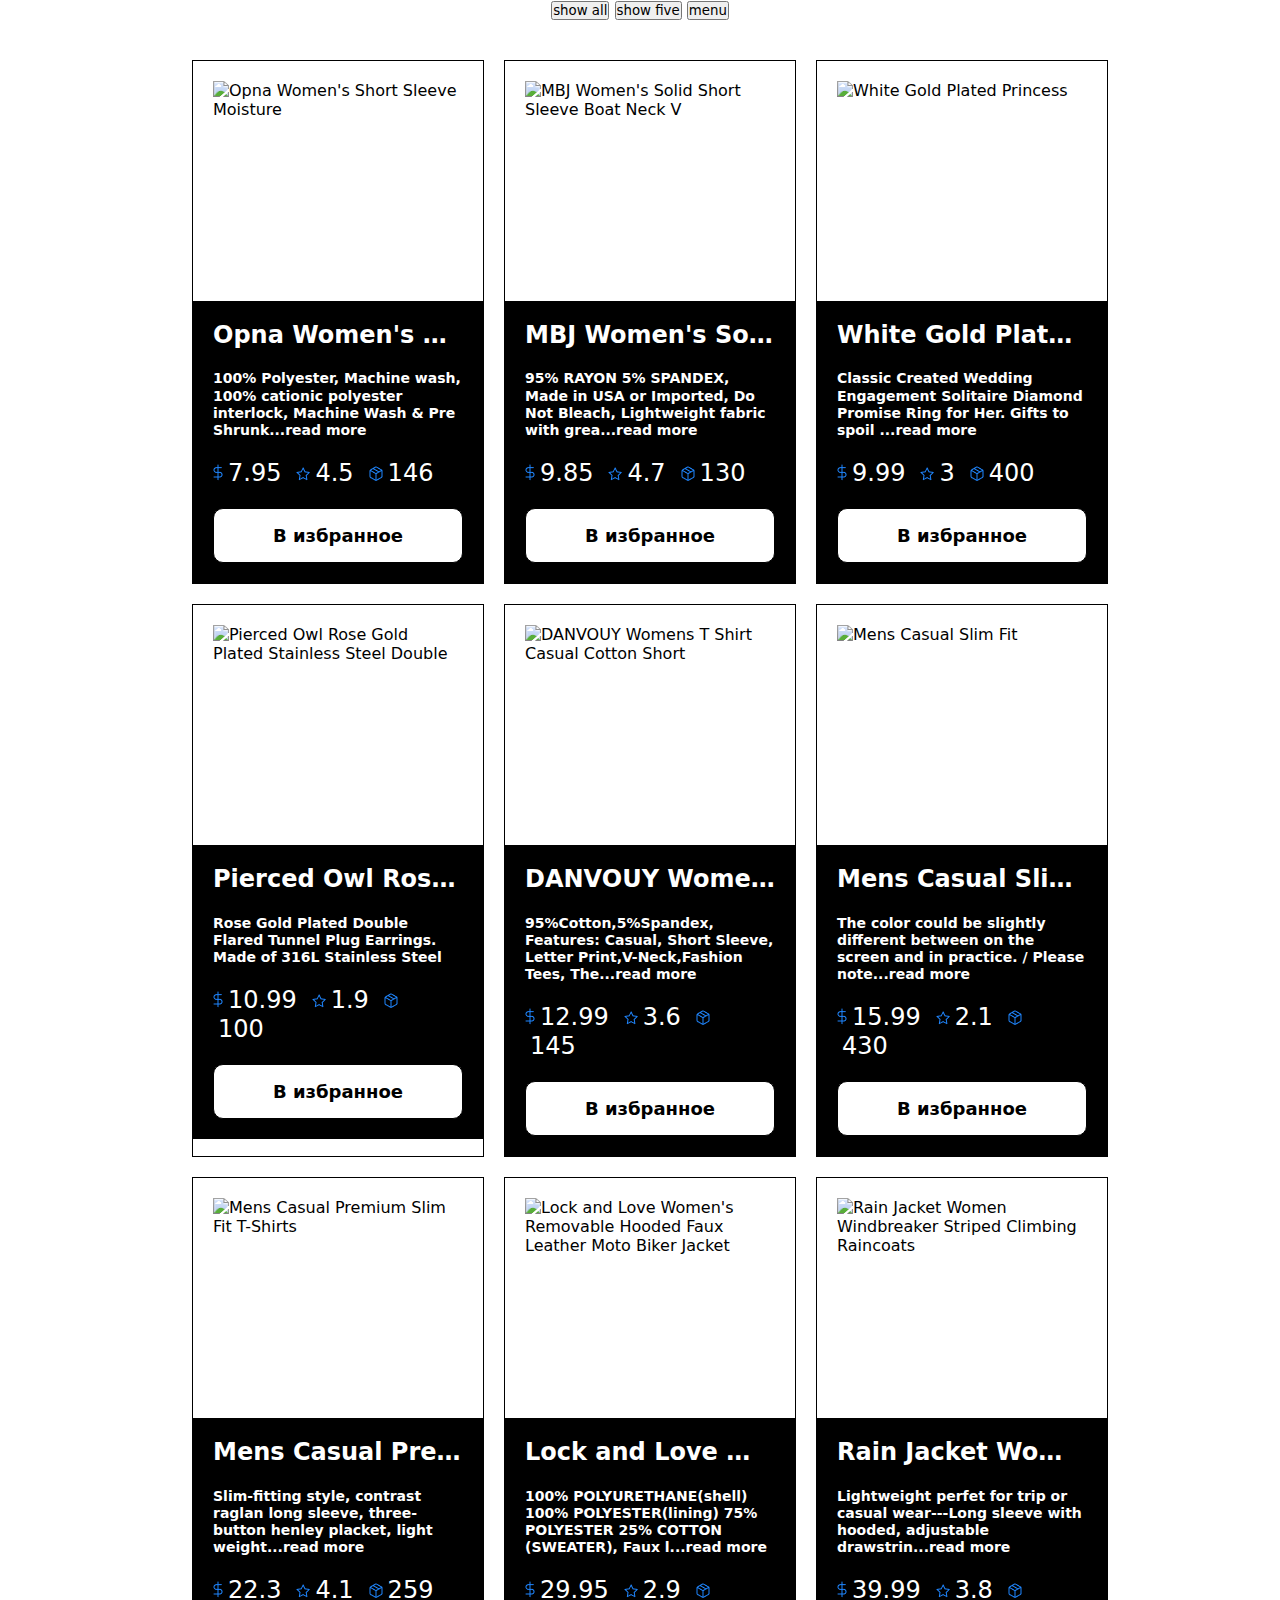
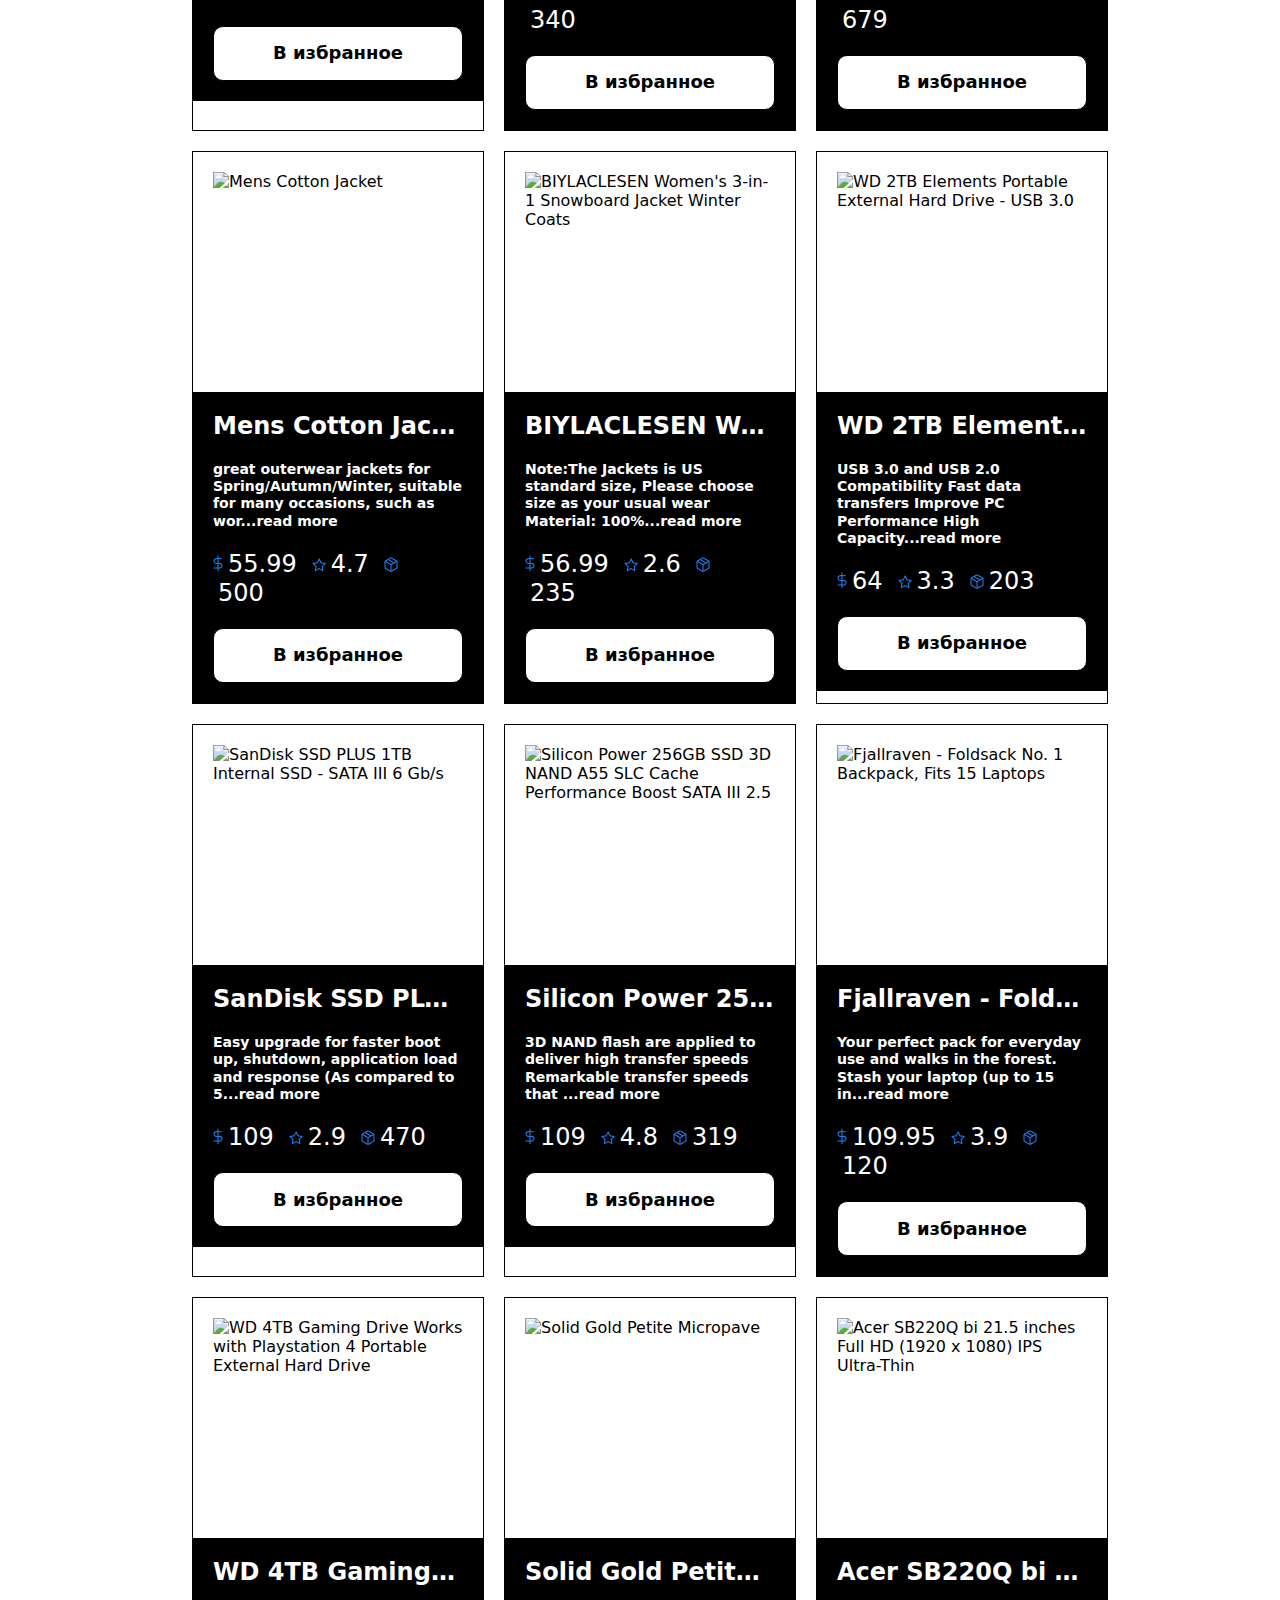
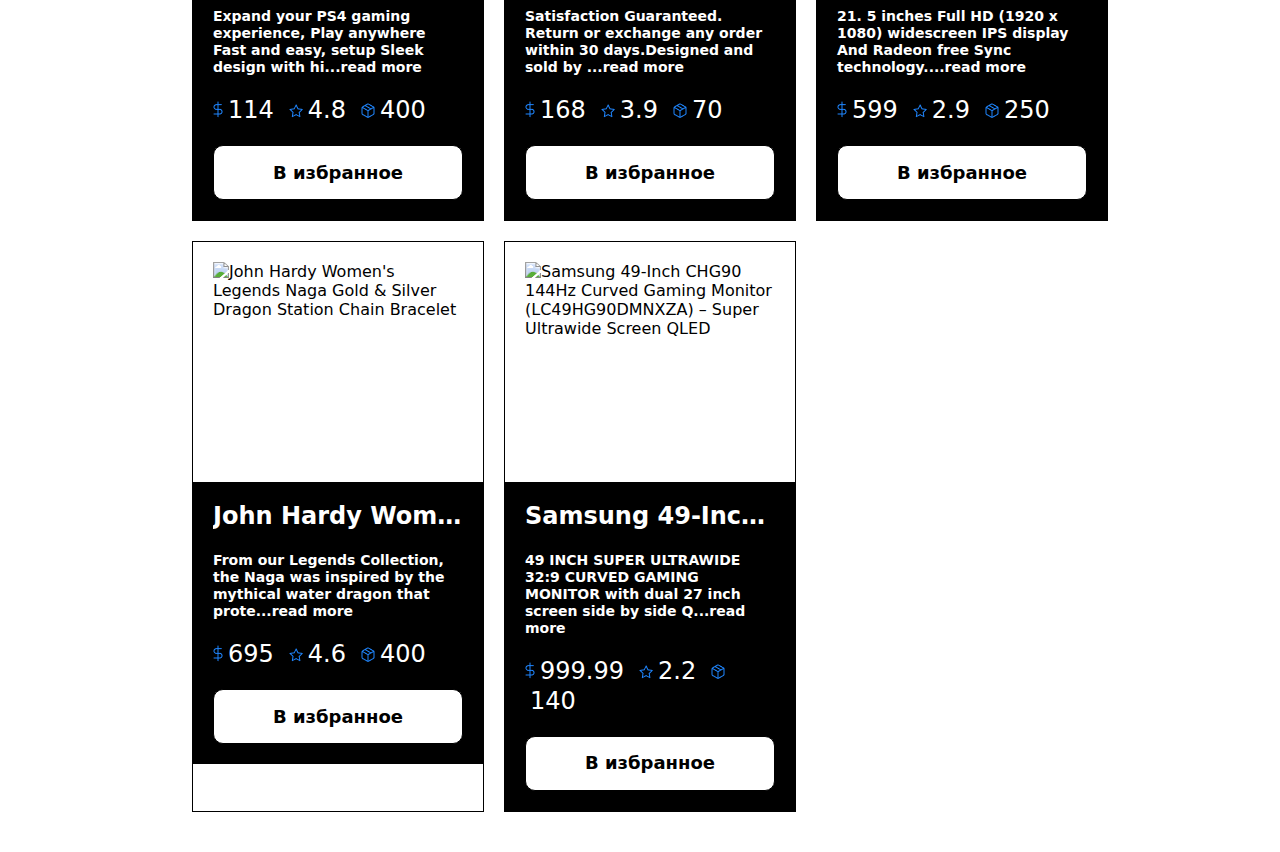
==== index.html @ 88b17808 "first commit" ====
<!DOCTYPE html>
<html lang="en">

<head>
    <meta charset="UTF-8">
    <meta name="viewport" content="width=device-width, initial-scale=1.0">
    <link rel="stylesheet" href="./style.css">
    <style>
        .container {
            width: 70%;
            margin: 40px auto;
            display: grid;
            grid-template-columns: repeat(3,1fr);
            gap: 20px;
        }
    </style>
    <title>Document</title>
</head>

<body>
    
    <center>
        <button class="all">show all</button>
        <button class="five">show five</button>
        <button class="menu">menu</button>
    </center>

    <center>
        <div class="modal">
            <div class="modal__dialog">
                <div class="modal__content">
                    
                        <div data-close class="modal__close">&times;</div>
                        <table>
                            <tr>
                                <th>Item</th>
                                <th>Quantity</th>
                                <th>Price</th>
                                <th>Action</th>
                            </tr>
                            <tr>
                                <td>Cozy Blanket</td>
                                <td>
                                    <div class="header">
                                        <button class="decrease">-</button>
                                        <input type="text" id="quantity" value="1">
                                        <button class="increase">+</button>
                                    </div>
                                </td>
                                <td>$29.99</td>
                                <td>
                                    <button class="remove" onclick="removeItem()">Remove</button>
                                </td>
                            </tr>
                        </table>
                    
                </div>
            </div>
        </div>
    </center>

    <div class="container">

    </div>



    <script src="./components/db.js"></script>
    <script src="./components/Item.js"></script>
    <script src="./index.js"></script>
</body>

</html>
---- style.css ----
* {
	padding: 0px;
	margin: 0px;
	box-sizing: border-box;
	font-family: system-ui, -apple-system, BlinkMacSystemFont, "Segoe UI",
		Roboto, Oxygen, Ubuntu, Cantarell, "Open Sans", "Helvetica Neue",
		sans-serif;
}

.mens_clothes {
	width: 100%;
	border: 1px solid black;

	.bag {
		display: flex;
		justify-content: center;
		padding: 20px;
		img {
			object-fit: contain;
			width: 100%;
			height: 200px;
		}
	}

	.clothing {
		display: flex;
		flex-direction: column;
		gap: 20px;
		background-color: #000000;
		padding: 20px;

		.men_clothing {
			font-size: 24px;
			font-weight: 600;
			line-height: 29.4px;
			color: #ffffff;

			/* .truncate { */
				width: 250px;
				white-space: nowrap;
				overflow: hidden;
				text-overflow: ellipsis;
			/* } */
		}

		.perfect {
			font-size: 14px;
			font-weight: 600;
			line-height: 17.15px;
			color: #ffffff;
		}

		.prices {
			display: flex;
			align-items: center;
			gap: 40px;
			.price span {
				margin-right: 15px;
				margin-left: 5px;
			}

			font-size: 24px;
			font-weight: 500;
			line-height: 29.11px;
			color: #ffffff;
		}

		button {
			border: 1px solid #000000;
			border-radius: 10px;
			background-color: white;
			width: 100%;
			height: 55px;
			cursor: pointer;

			font-size: 18px;
			font-weight: 600;
			line-height: 22.05px;
			text-align: center;

			&:hover {
				color: white;
				background: #1F86FF;
			}

		}
	}
}


.modal {
	position: fixed;
	top: 0;
	left: 0;
	z-index: 1050;
	display: none;
	width: 100%;
	height: 100%;
	overflow: hidden;
	background-color: rgba(0, 0, 0, 0.5);
}
.modal__dialog {
	max-width: 1160px;
	margin: 40px auto;
}
.modal__content {
	position: relative;
	width: 100%;
	padding: 40px;
	background-color: #fff;
	border: 1px solid rgba(0, 0, 0, 0.2);
	border-radius: 4px;
	max-height: 80vh;
	overflow-y: auto;
}
.modal__close {
	position: absolute;
	top: 8px;
	right: 14px;
	font-size: 30px;
	color: #000;
	opacity: 0.5;
	font-weight: 700;
	border: none;
	background-color: transparent;
	cursor: pointer;
}
.modal__title {
	text-align: center;
	font-size: 22px;
	text-transform: uppercase;
}
.modal__input {
	display: block;
	margin: 20px auto 20px auto;
	width: 280px;
	height: 50px;
	background: #fff;
	box-shadow: 0 4px 15px rgba(0, 0, 0, 0.2);
	border: none;
	font-size: 18px;
	text-align: center;
	padding: 0 20px;
	outline: 0;
}
.modal .btn {
	display: block;
	width: 280px;
	margin: 0 auto;
}
.show {
	display: block;
}
.hide {
	display: none;
}
.fade {
	animation-name: fade;
	animation-duration: 1s;
}
@keyframes fade {
	from {
		opacity: 0.1;
	}
	to {
		opacity: 1;
	}
}


table {
	width: 100%;
}
th, td {
	padding: 10px;
	border-bottom: 1px solid #ddd;
}
th {
	background-color: white;
	text-align: left;
}
.header {
	display: flex;
	align-items: center;
	
}
.header button {
	background-color: #f2f2f2;
	border: none;
	cursor: pointer;
	padding: 5px 10px;
}
.header input {
	width: 40px;
	text-align: center;
}
.remove-button {
	background-color: #f2f2f2;
	border: none;
	cursor: pointer;
	padding: 5px 10px;
}
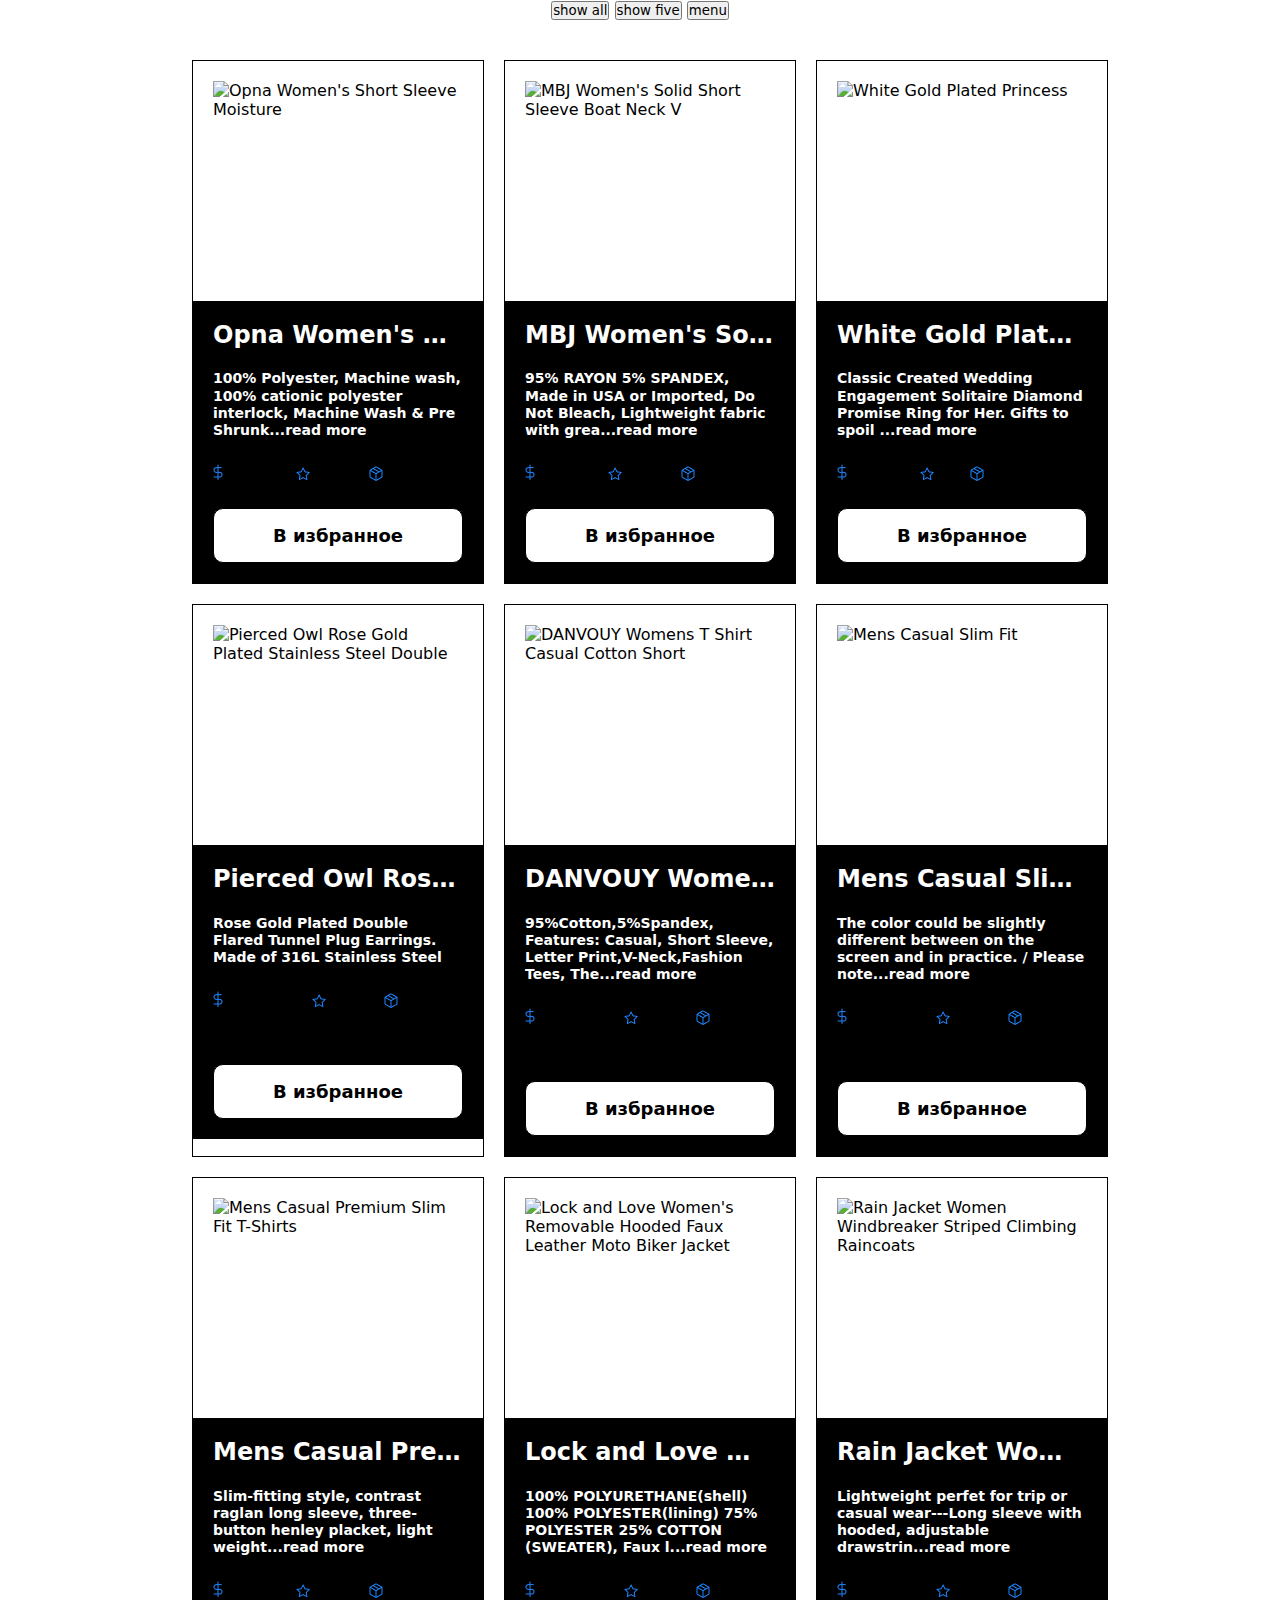
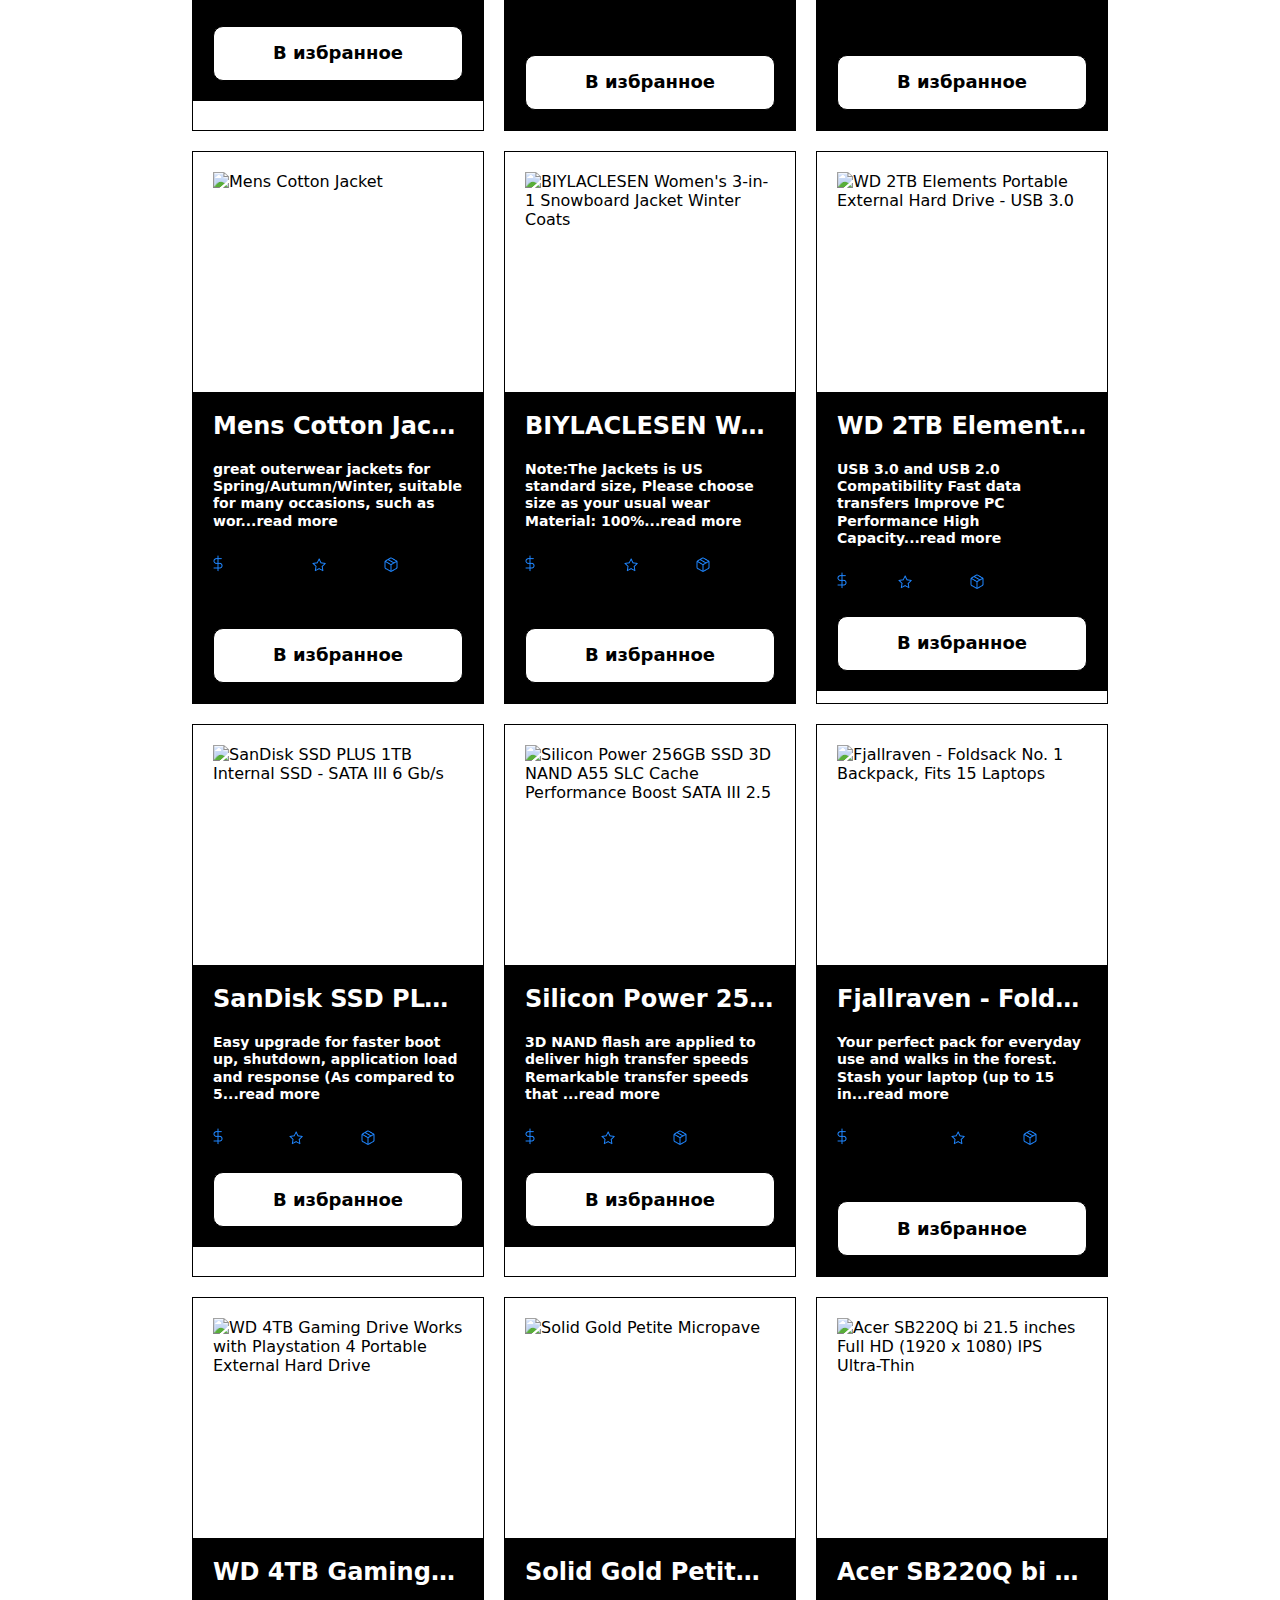
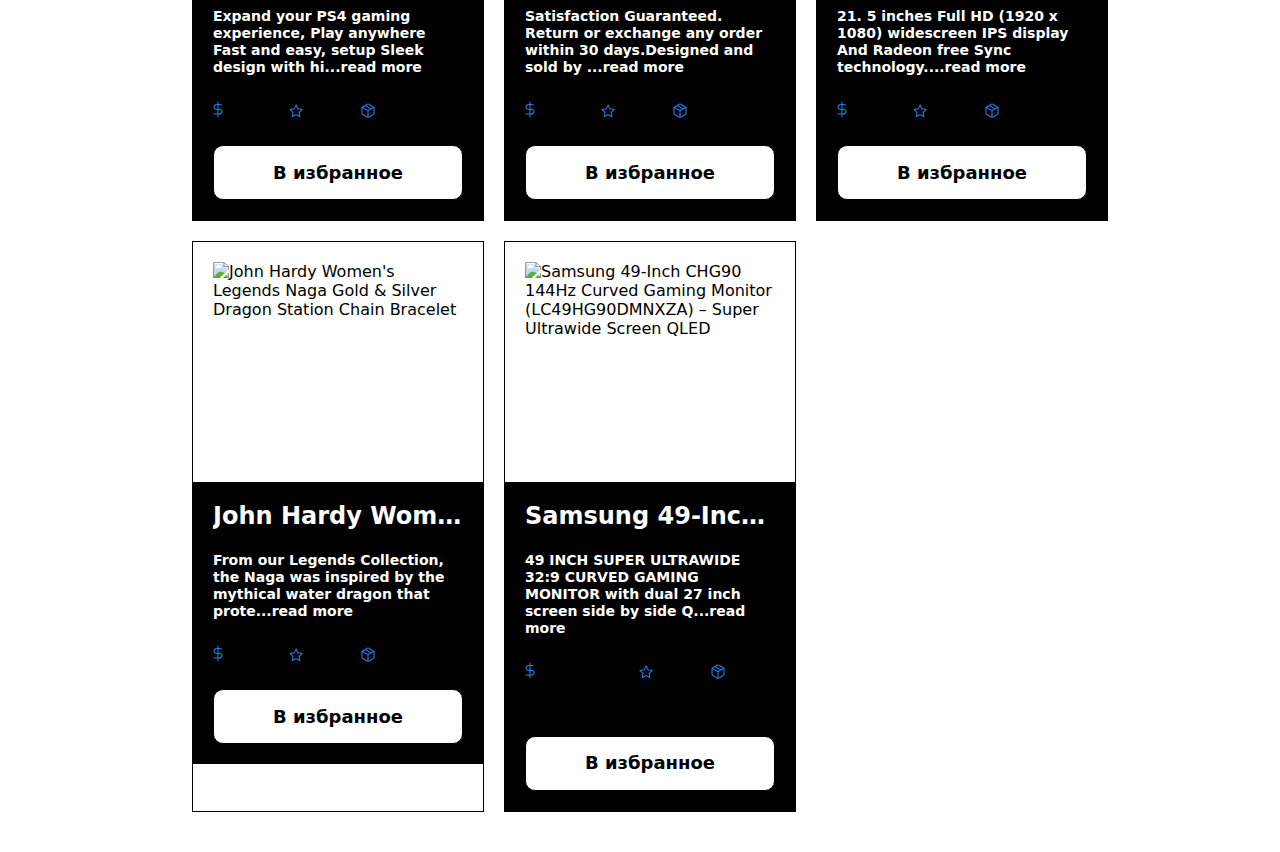
==== commit 42d24827: "first commit" ====
--- a/index.html
+++ b/index.html
@@ -22,42 +22,39 @@
     <center>
         <button class="all">show all</button>
         <button class="five">show five</button>
-        <button class="menu">menu</button>
+        <button id="menu">menu</button>
     </center>
 
-    <center>
-        <div class="modal">
-            <div class="modal__dialog">
-                <div class="modal__content">
-                    
-                        <div data-close class="modal__close">&times;</div>
-                        <table>
-                            <tr>
-                                <th>Item</th>
-                                <th>Quantity</th>
-                                <th>Price</th>
-                                <th>Action</th>
-                            </tr>
-                            <tr>
-                                <td>Cozy Blanket</td>
-                                <td>
-                                    <div class="header">
-                                        <button class="decrease">-</button>
-                                        <input type="text" id="quantity" value="1">
-                                        <button class="increase">+</button>
-                                    </div>
-                                </td>
-                                <td>$29.99</td>
-                                <td>
-                                    <button class="remove" onclick="removeItem()">Remove</button>
-                                </td>
-                            </tr>
-                        </table>
-                    
-                </div>
+    <aside>
+        <div class="info">
+            <span>Cart</span>
+            <button id="close" class="close">close</button>
+        </div>
+        <div class="list">
+            <div class="scrollable-list">
+                <!-- <div class="item">
+                    <h1 class="head">Cozy socks</h1>
+                    <div class="menu_item">
+                       <div class="menu_left">
+                        <div class="img"></div>
+                        <div class="btns">
+                            <button class="decrease">-</button>
+                            <input class="btns_inp" type="text" value="1">
+                            <button class="increase">+</button>
+                        </div>
+                       </div>
+
+                       <div class="menu_right">
+                        <span>$29.99</span>
+                        <button class = "remove_btn">Remove</button>
+                       </div>
+
+                    </div>
+                </div> -->
             </div>
         </div>
-    </center>
+        <div class="show_total"></div>
+    </aside>
 
     <div class="container">
 
@@ -65,9 +62,10 @@
 
 
 
+    <script src="./cart.js"></script>
     <script src="./components/db.js"></script>
     <script src="./components/Item.js"></script>
     <script src="./index.js"></script>
 </body>
 
-</html>+</html>
--- a/style.css
+++ b/style.css
@@ -3,200 +3,214 @@
 	margin: 0px;
 	box-sizing: border-box;
 	font-family: system-ui, -apple-system, BlinkMacSystemFont, "Segoe UI",
-		Roboto, Oxygen, Ubuntu, Cantarell, "Open Sans", "Helvetica Neue",
-		sans-serif;
-}
-
-.mens_clothes {
+	  Roboto, Oxygen, Ubuntu, Cantarell, "Open Sans", "Helvetica Neue",
+	  sans-serif;
+  }
+  
+  .mens_clothes {
 	width: 100%;
 	border: 1px solid black;
-
+  
 	.bag {
+	  display: flex;
+	  justify-content: center;
+	  padding: 20px;
+	  img {
+		object-fit: contain;
+		width: 100%;
+		height: 200px;
+	  }
+	}
+  
+	.clothing {
+	  display: flex;
+	  flex-direction: column;
+	  gap: 20px;
+	  background-color: #000000;
+	  padding: 20px;
+  
+	  .men_clothing {
+		font-size: 24px;
+		font-weight: 600;
+		line-height: 29.4px;
+		color: #ffffff;
+  
+		/* .truncate { */
+		  width: 250px;
+		  white-space: nowrap;
+		  overflow: hidden;
+		  text-overflow: ellipsis;
+		/* } */
+	  }
+  
+	  .perfect {
+		font-size: 14px;
+		font-weight: 600;
+		line-height: 17.15px;
+		color: #ffffff;
+	  }
+  
+	  .prices {
 		display: flex;
-		justify-content: center;
-		padding: 20px;
-		img {
-			object-fit: contain;
-			width: 100%;
-			height: 200px;
+		align-items: center;
+		gap: 40px;
+		.price span {
+		  margin-right: 15px;
+		  margin-left: 5px;
 		}
-	}
-
-	.clothing {
+  
+		font-size: 24px;
+		font-weight: 500;
+		line-height: 29.11px;
+		color: whi
+	  }
+  
+	  button {
+		border: 1px solid #000000;
+		border-radius: 10px;
+		background-color: white;
+		width: 100%;
+		height: 55px;
+		cursor: pointer;
+  
+		font-size: 18px;
+		font-weight: 600;
+		line-height: 22.05px;
+		text-align: center;
+  
+		&:hover {
+		  color: white;
+		  background: #1F86FF;
+		}
+  
+	  }
+	}
+  }
+  
+  
+  
+  aside {
+	position: fixed;
+	top: 0px;
+	right: -100%;
+	bottom: 0px;
+	background-color: grey;
+	padding: 20px;
+	display: flex;
+	flex-direction: column;
+	gap: 10px;
+	width: 40%;
+  
+	.info {
+	  width: 100%;
+	  display: flex;
+	  align-items: center;
+	  justify-content: space-between;
+	}
+  
+	.list {
+	  width: 100%;
+	  height: 70%;
+	  position: relative;
+	  
+  
+	  &::after {
+		content:  "";
+		display: block;
+		width: 100%;
+		height: 140px;
+		background: linear-gradient(transparent, grey);
+		position: absolute;
+		bottom: 0px;
+	  }
+	  .scrollable-list {
 		display: flex;
 		flex-direction: column;
-		gap: 20px;
-		background-color: #000000;
-		padding: 20px;
-
-		.men_clothing {
-			font-size: 24px;
-			font-weight: 600;
-			line-height: 29.4px;
-			color: #ffffff;
-
-			/* .truncate { */
-				width: 250px;
-				white-space: nowrap;
-				overflow: hidden;
-				text-overflow: ellipsis;
-			/* } */
+		gap: 12px;
+		/* overflow-y: scroll; */
+		max-height: 100%;
+  
+		.item {
+		  padding: 0 20px;
+		  width: 100%;
+		  min-height: 100px;
+		  background: white;
+		  border: #000000 solid 2px;
+		  border-radius: 10px;
 		}
-
-		.perfect {
-			font-size: 14px;
-			font-weight: 600;
-			line-height: 17.15px;
-			color: #ffffff;
-		}
-
-		.prices {
-			display: flex;
-			align-items: center;
-			gap: 40px;
-			.price span {
-				margin-right: 15px;
-				margin-left: 5px;
-			}
-
-			font-size: 24px;
-			font-weight: 500;
-			line-height: 29.11px;
-			color: #ffffff;
-		}
-
-		button {
-			border: 1px solid #000000;
-			border-radius: 10px;
-			background-color: white;
-			width: 100%;
-			height: 55px;
-			cursor: pointer;
-
-			font-size: 18px;
-			font-weight: 600;
-			line-height: 22.05px;
-			text-align: center;
-
-			&:hover {
-				color: white;
-				background: #1F86FF;
-			}
-
-		}
-	}
-}
-
-
-.modal {
-	position: fixed;
-	top: 0;
-	left: 0;
-	z-index: 1050;
-	display: none;
-	width: 100%;
-	height: 100%;
-	overflow: hidden;
-	background-color: rgba(0, 0, 0, 0.5);
-}
-.modal__dialog {
-	max-width: 1160px;
-	margin: 40px auto;
-}
-.modal__content {
-	position: relative;
-	width: 100%;
-	padding: 40px;
-	background-color: #fff;
-	border: 1px solid rgba(0, 0, 0, 0.2);
-	border-radius: 4px;
-	max-height: 80vh;
-	overflow-y: auto;
-}
-.modal__close {
-	position: absolute;
-	top: 8px;
-	right: 14px;
-	font-size: 30px;
-	color: #000;
-	opacity: 0.5;
-	font-weight: 700;
-	border: none;
-	background-color: transparent;
+	  }
+  
+	}
+  
+	.show_total {
+	  width: 100%;
+	  height: 30%;
+	  background-color: white;
+	  display: flex;
+	  flex-direction: column;
+	  justify-content: space-around;
+	  border-radius: 14px;
+	  padding: 20px;
+  
+  
+	}
+  }
+  
+  
+  .head {
+	justify-content: center;
+	display: flex;
+	align-items: center;
+  }
+  .menu_item {
+	display: flex;
+	justify-content: space-between;
+  }
+  
+  .menu_left {
+	display: flex;
+	gap: 50px;
+	align-items: center;
+  }
+  .menu_right {
+	display: grid;
+  
+  }
+  
+  .img {
+	background-image: url("https://avatars.mds.yandex.net/i?id=2c1ade9ecf7c95af43dfcab8b91ef1c0-5480282-images-thumbs&n=13") ;
+	background-repeat: no-repeat;
+	background-size: cover  ;
+	width: 50px;
+	height: 50px;
+  }
+  .remove_btn, .close {
+	border-radius: 10px;
+	padding: 5px;
+	background-color: #f2f2f2;
 	cursor: pointer;
-}
-.modal__title {
-	text-align: center;
-	font-size: 22px;
-	text-transform: uppercase;
-}
-.modal__input {
-	display: block;
-	margin: 20px auto 20px auto;
-	width: 280px;
-	height: 50px;
-	background: #fff;
-	box-shadow: 0 4px 15px rgba(0, 0, 0, 0.2);
-	border: none;
-	font-size: 18px;
-	text-align: center;
-	padding: 0 20px;
-	outline: 0;
-}
-.modal .btn {
-	display: block;
-	width: 280px;
-	margin: 0 auto;
-}
-.show {
-	display: block;
-}
-.hide {
-	display: none;
-}
-.fade {
-	animation-name: fade;
-	animation-duration: 1s;
-}
-@keyframes fade {
-	from {
-		opacity: 0.1;
-	}
-	to {
-		opacity: 1;
-	}
-}
-
-
-table {
-	width: 100%;
-}
-th, td {
-	padding: 10px;
-	border-bottom: 1px solid #ddd;
-}
-th {
-	background-color: white;
-	text-align: left;
-}
-.header {
-	display: flex;
-	align-items: center;
-	
-}
-.header button {
+  }
+
+  .decrease, .increase  {
+	display: flex;
+	justify-content: center;
+	align-items: center;
 	background-color: #f2f2f2;
 	border: none;
 	cursor: pointer;
-	padding: 5px 10px;
+	padding: 5px;
+	width: 30px;
+	height: 20px;
 }
-.header input {
-	width: 40px;
+
+
+.btns_inp {
+	width: 80px;
 	text-align: center;
 }
-.remove-button {
-	background-color: #f2f2f2;
-	border: none;
-	cursor: pointer;
-	padding: 5px 10px;
-}+
+.btns {
+	gap: 10px;
+	display: flex;
+	align-items: center;
+}
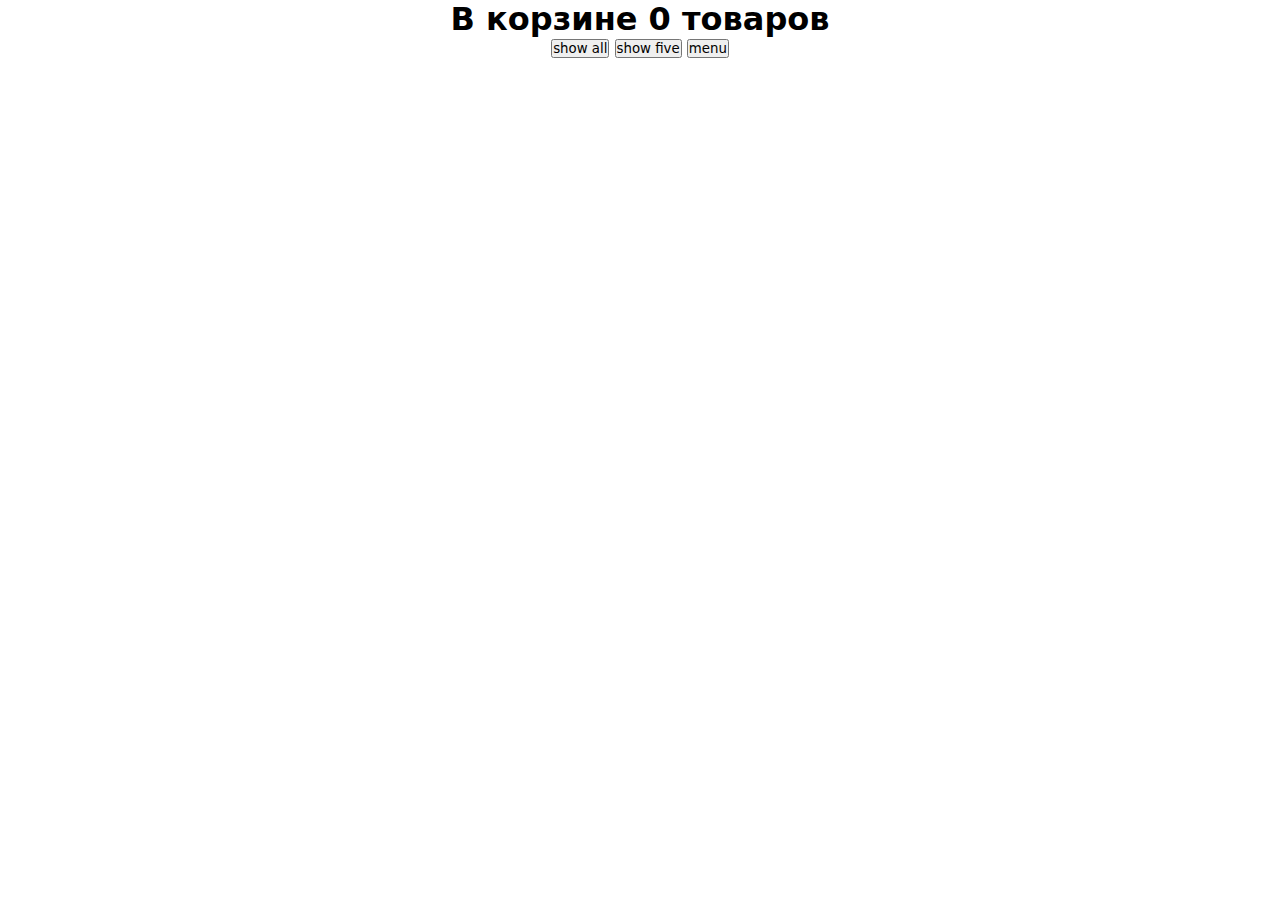
==== commit f2f2c93a: "Update index.html" ====
--- a/index.html
+++ b/index.html
@@ -10,61 +10,63 @@
             width: 70%;
             margin: 40px auto;
             display: grid;
-            grid-template-columns: repeat(3,1fr);
+            grid-template-columns: repeat(3, 1fr);
             gap: 20px;
+        }
+
+        table {
+            width: 70%;
+            margin: 50px auto;
+
+            tr {
+                background-color: #c4c4c4;
+
+                th,
+                td {
+                    padding: 10px;
+                    text-align: start;
+                }
+            }
         }
     </style>
     <title>Document</title>
 </head>
 
 <body>
-    
+
     <center>
-        <button class="all">show all</button>
-        <button class="five">show five</button>
-        <button id="menu">menu</button>
+        <h1>В корзине <span id="total_cart" >0</span> товаров</h1>
+        <div>
+            <button id="one">show all</button>
+            <button id="two">show five</button>
+            <button id="menu">menu</button>
+        </div>
     </center>
 
     <aside>
         <div class="info">
             <span>Cart</span>
-            <button id="close" class="close">close</button>
+            <button id="close">close</button>
         </div>
+
+
         <div class="list">
             <div class="scrollable-list">
-                <!-- <div class="item">
-                    <h1 class="head">Cozy socks</h1>
-                    <div class="menu_item">
-                       <div class="menu_left">
-                        <div class="img"></div>
-                        <div class="btns">
-                            <button class="decrease">-</button>
-                            <input class="btns_inp" type="text" value="1">
-                            <button class="increase">+</button>
-                        </div>
-                       </div>
-
-                       <div class="menu_right">
-                        <span>$29.99</span>
-                        <button class = "remove_btn">Remove</button>
-                       </div>
-
-                    </div>
-                </div> -->
             </div>
         </div>
-        <div class="show_total"></div>
+        <div class="show_total">
+            <h1 id="total_price">0</h1>
+        </div>
     </aside>
 
     <div class="container">
 
     </div>
 
-
-
-    <script src="./cart.js"></script>
     <script src="./components/db.js"></script>
     <script src="./components/Item.js"></script>
+    <script src="./components/CartItem.js"></script>
+    <script src="./lib/utils.js"></script>
     <script src="./index.js"></script>
 </body>
 
--- a/style.css
+++ b/style.css
@@ -3,214 +3,188 @@
 	margin: 0px;
 	box-sizing: border-box;
 	font-family: system-ui, -apple-system, BlinkMacSystemFont, "Segoe UI",
-	  Roboto, Oxygen, Ubuntu, Cantarell, "Open Sans", "Helvetica Neue",
-	  sans-serif;
-  }
-  
-  .mens_clothes {
+		Roboto, Oxygen, Ubuntu, Cantarell, "Open Sans", "Helvetica Neue",
+		sans-serif;
+}
+
+.mens_clothes {
 	width: 100%;
 	border: 1px solid black;
-  
+
 	.bag {
-	  display: flex;
-	  justify-content: center;
-	  padding: 20px;
-	  img {
-		object-fit: contain;
-		width: 100%;
-		height: 200px;
-	  }
+		display: flex;
+		justify-content: center;
+		padding: 20px;
+		img {
+			object-fit: contain;
+			width: 100%;
+			height: 200px;
+		}
 	}
-  
+
 	.clothing {
-	  display: flex;
-	  flex-direction: column;
-	  gap: 20px;
-	  background-color: #000000;
-	  padding: 20px;
-  
-	  .men_clothing {
-		font-size: 24px;
-		font-weight: 600;
-		line-height: 29.4px;
-		color: #ffffff;
-  
-		/* .truncate { */
-		  width: 250px;
-		  white-space: nowrap;
-		  overflow: hidden;
-		  text-overflow: ellipsis;
-		/* } */
-	  }
-  
-	  .perfect {
-		font-size: 14px;
-		font-weight: 600;
-		line-height: 17.15px;
-		color: #ffffff;
-	  }
-  
-	  .prices {
 		display: flex;
-		align-items: center;
-		gap: 40px;
-		.price span {
-		  margin-right: 15px;
-		  margin-left: 5px;
+		flex-direction: column;
+		gap: 20px;
+		background-color: #000000;
+		padding: 20px;
+
+		.men_clothing {
+			font-size: 24px;
+			font-weight: 600;
+			line-height: 29.4px;
+			color: #ffffff;
+
+			/* .truncate { */
+			width: 250px;
+			white-space: nowrap;
+			overflow: hidden;
+			text-overflow: ellipsis;
+			/* } */
 		}
-  
-		font-size: 24px;
-		font-weight: 500;
-		line-height: 29.11px;
-		color: whi
-	  }
-  
-	  button {
-		border: 1px solid #000000;
-		border-radius: 10px;
-		background-color: white;
-		width: 100%;
-		height: 55px;
-		cursor: pointer;
-  
-		font-size: 18px;
-		font-weight: 600;
-		line-height: 22.05px;
-		text-align: center;
-  
-		&:hover {
-		  color: white;
-		  background: #1F86FF;
+
+		.perfect {
+			font-size: 14px;
+			font-weight: 600;
+			line-height: 17.15px;
+			color: #ffffff;
 		}
-  
-	  }
+
+		.prices {
+			display: flex;
+			align-items: center;
+			gap: 40px;
+			.price span {
+				margin-right: 15px;
+				margin-left: 5px;
+			}
+
+			font-size: 24px;
+			font-weight: 500;
+			line-height: 29.11px;
+			color: #ffffff;
+		}
+
+		button {
+			border: 1px solid #000000;
+			border-radius: 10px;
+			background-color: white;
+			width: 100%;
+			height: 55px;
+			cursor: pointer;
+
+			font-size: 18px;
+			font-weight: 600;
+			line-height: 22.05px;
+			text-align: center;
+
+			&:hover {
+				color: white;
+				background: #1f86ff;
+			}
+		}
+		.active-btn {
+			color: white;
+			background: #1f86ff;
+		}
 	}
-  }
-  
-  
-  
-  aside {
+}
+
+aside {
 	position: fixed;
 	top: 0px;
 	right: -100%;
 	bottom: 0px;
-	background-color: grey;
+	background-color: #c4c4c4;
 	padding: 20px;
 	display: flex;
 	flex-direction: column;
 	gap: 10px;
 	width: 40%;
-  
+	transition: 0.5s ease;
+
 	.info {
-	  width: 100%;
-	  display: flex;
-	  align-items: center;
-	  justify-content: space-between;
+		width: 100%;
+		display: flex;
+		align-items: center;
+		justify-content: space-between;
 	}
-  
 	.list {
-	  width: 100%;
-	  height: 70%;
-	  position: relative;
-	  
-  
-	  &::after {
-		content:  "";
-		display: block;
 		width: 100%;
-		height: 140px;
-		background: linear-gradient(transparent, grey);
-		position: absolute;
-		bottom: 0px;
-	  }
-	  .scrollable-list {
+		height: 70%;
+		position: relative;
+
+		&::after {
+			content: "";
+			display: block;
+			width: 100%;
+			height: 140px;
+			background: linear-gradient(transparent, #c4c4c4);
+			position: absolute;
+			bottom: 0px;
+		}
+
+		.scrollable-list {
+			display: flex;
+			flex-direction: column;
+			gap: 12px;
+			overflow-y: scroll;
+			max-height: 100%;
+
+			.item {
+				width: 100%;
+				min-height: 100px;
+
+				background: gray;
+			}
+		}
+	}
+	.show_total {
+		width: 100%;
+		height: 30%;
+		background-color: #fff;
 		display: flex;
 		flex-direction: column;
-		gap: 12px;
-		/* overflow-y: scroll; */
-		max-height: 100%;
-  
-		.item {
-		  padding: 0 20px;
-		  width: 100%;
-		  min-height: 100px;
-		  background: white;
-		  border: #000000 solid 2px;
-		  border-radius: 10px;
-		}
-	  }
-  
+		justify-content: space-between;
+		border-radius: 14px;
+		padding: 20px;
 	}
-  
-	.show_total {
-	  width: 100%;
-	  height: 30%;
-	  background-color: white;
-	  display: flex;
-	  flex-direction: column;
-	  justify-content: space-around;
-	  border-radius: 14px;
-	  padding: 20px;
-  
-  
-	}
-  }
-  
-  
-  .head {
-	justify-content: center;
-	display: flex;
-	align-items: center;
-  }
-  .menu_item {
+}
+
+.item {
 	display: flex;
 	justify-content: space-between;
-  }
-  
-  .menu_left {
-	display: flex;
-	gap: 50px;
 	align-items: center;
-  }
-  .menu_right {
-	display: grid;
-  
-  }
-  
-  .img {
-	background-image: url("https://avatars.mds.yandex.net/i?id=2c1ade9ecf7c95af43dfcab8b91ef1c0-5480282-images-thumbs&n=13") ;
-	background-repeat: no-repeat;
-	background-size: cover  ;
-	width: 50px;
-	height: 50px;
-  }
-  .remove_btn, .close {
-	border-radius: 10px;
-	padding: 5px;
-	background-color: #f2f2f2;
-	cursor: pointer;
-  }
+	padding: 12px;
+	border-radius: 12px;
+	.left,
+	.right {
+		display: flex;
+		align-items: center;
+		gap: 6px;
 
-  .decrease, .increase  {
-	display: flex;
-	justify-content: center;
-	align-items: center;
-	background-color: #f2f2f2;
-	border: none;
-	cursor: pointer;
-	padding: 5px;
-	width: 30px;
-	height: 20px;
+		img {
+			width: 80px;
+			height: 80px;
+			object-fit: contain;
+			background-color: white;
+		}
+
+		.col {
+			display: flex;
+			flex-direction: column;
+			gap: 6px;
+			align-items: start;
+
+			input {
+				width: 50px;
+			}
+			button {
+				padding: 4px;
+			}
+		}
+	}
+	.right {
+		flex-direction: column;
+	}
 }
-
-
-.btns_inp {
-	width: 80px;
-	text-align: center;
-}
-
-.btns {
-	gap: 10px;
-	display: flex;
-	align-items: center;
-}
